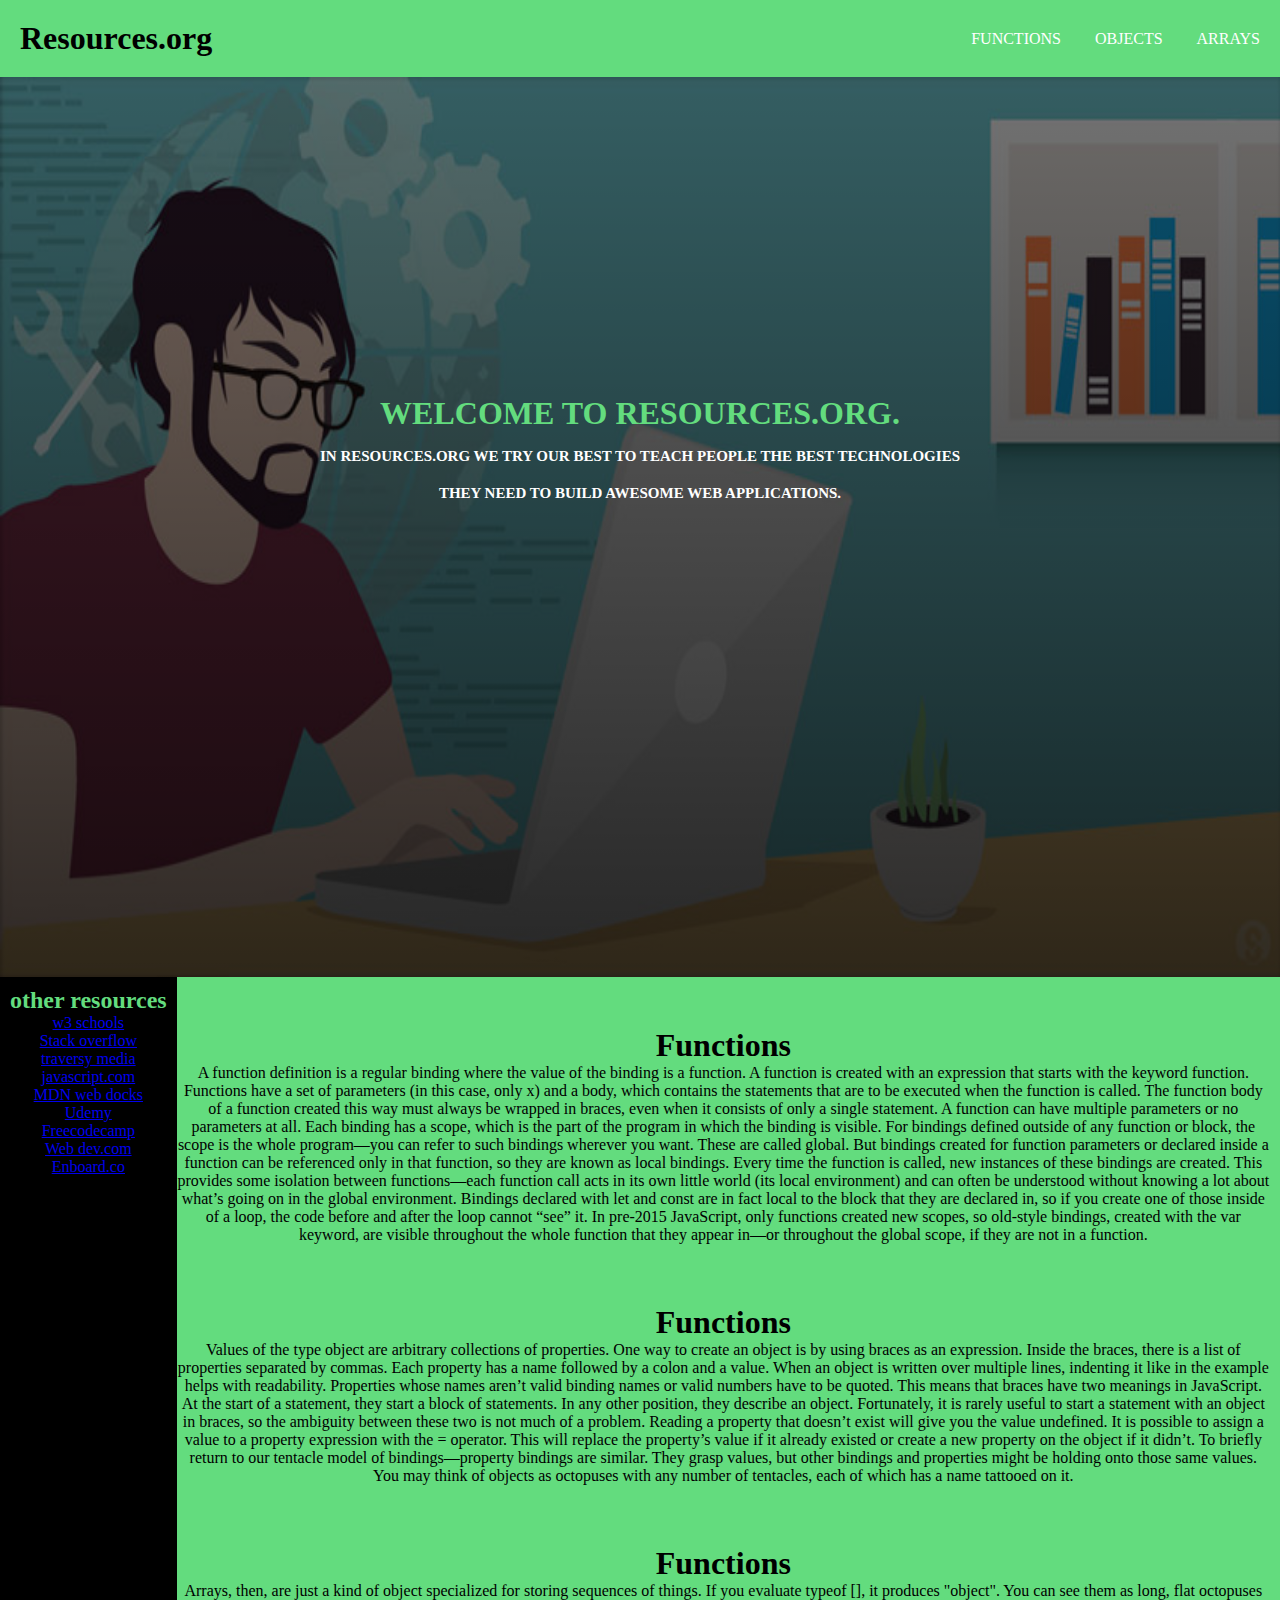
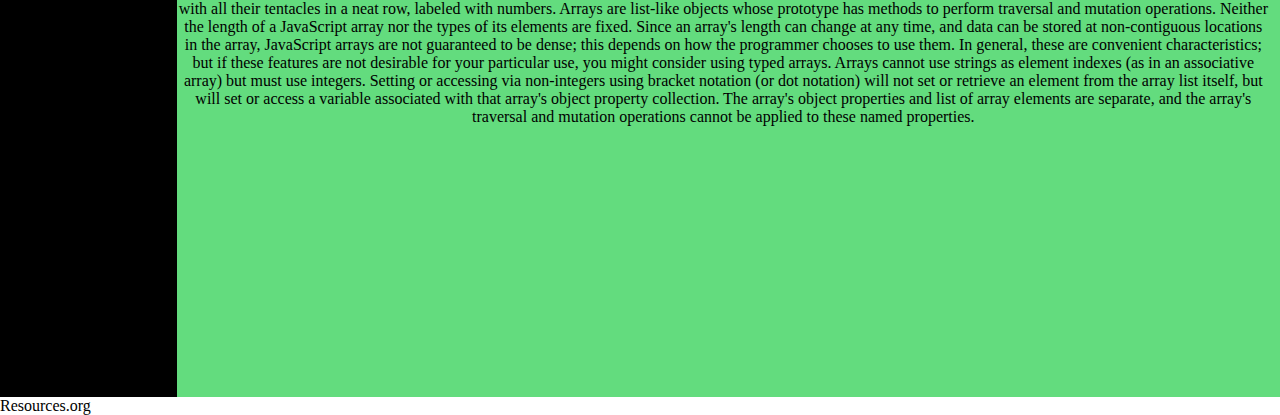
==== index.html @ df8d9bb4 "tutorial webpage" ====
<!DOCTYPE html>
<html lang="en">
<head>
  <meta charset="UTF-8">
  <meta name="viewport" content="width=device-width, initial-scale=1.0">
  <meta http-equiv="X-UA-Compatible" content="ie=edge">
  <title>Resourse page</title>
  <link rel="stylesheet" href="https://use.fontawesome.com/releases/v5.6.3/css/all.css" integrity="sha384-UHRtZLI+pbxtHCWp1t77Bi1L4ZtiqrqD80Kn4Z8NTSRyMA2Fd33n5dQ8lWUE00s/" crossorigin="anonymous">
  <link rel="stylesheet" href="https://cdnjs.cloudflare.com/ajax/libs/animate.css/3.7.0/animate.min.css">
  <link rel="stylesheet" href="informative.css">
</head>
<body>

    <header class="clear-fix">
      <h1 class="header-logo animated lightSpeedIn">Resources.org</h1>
      <nav>
        <ul>
          <li><a href="#functions">functions</a></li>
          <li><a href="#objects">objects</a></li>
          <li><a href="#arrays">arrays</a></li>
        </ul>
      </nav>
    </header>
    
    <section class="about">
      <h1 class="about--heading">Welcome to resources.org.
      <br/>
      <span class="about--span">in resources.org we try our best to teach people the best technologies they need to build awesome web applications.</span></h1>
    </section>

    <div class="container">
      <article class="side--show">
        <h2 class="side--heading">other resources</h2>
          <ul>
            <li><a href="https://www.w3schools.com/" target="_blank">w3 schools</a></li>
            <li><a href="https://stackoverflow.com/" target="_blank">Stack overflow</a></li>
            <li><a href="https://www.traversymedia.com/" target="_blank">traversy media</a></li>
            <li><a href="https://www.javascript.com/" target="_blank">javascript.com</a></li>
            <li><a href="https://developer.mozilla.org/en-US/" target="_blank">MDN web docks</a></li>
            <li><a href="https://www.udemy.com/" target="_blank">Udemy</a></li>
            <li><a href="https://www.freecodecamp.org/" target="_blank">Freecodecamp</a></li>
            <li><a href="https://web.dev/" target="_blank">Web dev.com</a></li>
            <li><a href="https://enboard.co/frontend/" target="_blank">Enboard.co</a></li>
          </ul>
      </article>

      <section class="info">
      <div class="functions"> 
        <h1 class="functions--heading" id="functions">Functions</h1>
        <p class="functions--para">
            A function definition is a regular binding where the value of the binding is a function.
            A function is created with an expression that starts with the keyword function. Functions have a set of parameters (in this case, only x) and a body, which contains the statements that are to be executed when the function is called. The function body of a function created this way must always be wrapped in braces, even when it consists of only a single statement. A function can have multiple parameters or no parameters at all. 
            Each binding has a scope, which is the part of the program in which the binding is visible. For bindings defined outside of any function or block, the scope is the whole program—you can refer to such bindings wherever you want. These are called global. But bindings created for function parameters or declared inside a function can be referenced only in that function, so they are known as local bindings. Every time the function is called, new instances of these bindings are created. This provides some isolation between functions—each function call acts in its own little world (its local environment) and can often be understood without knowing a lot about what’s going on in the global environment. Bindings declared with let and const are in fact local to the block that they are declared in, so if you create one of those inside of a loop, the code before and after the loop cannot “see” it. In pre-2015 JavaScript, only functions created new scopes, so old-style bindings, created with the var keyword, are visible throughout the whole function that they appear in—or throughout the global scope, if they are not in a function.
        </p>
       </div> 

      <div class="objects"> 
        <h1 class="objects--heading" id="objects">Functions</h1>
        <p class="objects--para">
            Values of the type object are arbitrary collections of properties. One way to create an object is by using braces as an expression.
            Inside the braces, there is a list of properties separated by commas. Each property has a name followed by a colon and a value. When an object is written over multiple lines, indenting it like in the example helps with readability. Properties whose names aren’t valid binding names or valid numbers have to be quoted. This means that braces have two meanings in JavaScript. At the start of a statement, they start a block of statements. In any other position, they describe an object. Fortunately, it is rarely useful to start a statement with an object in braces, so the ambiguity between these two is not much of a problem.
            Reading a property that doesn’t exist will give you the value undefined. 
            It is possible to assign a value to a property expression with the = operator. This will replace the property’s value if it already existed or create a new property on the object if it didn’t.     
            To briefly return to our tentacle model of bindings—property bindings are similar. They grasp values, but other bindings and properties might be holding onto those same values. You may think of objects as octopuses with any number of tentacles, each of which has a name tattooed on it.     
        </p>
      </div>
        

      <div class="arrays"> 
        <h1 class="array--heading" id="arrays">Functions</h1>
        <p class="array--para">
            Arrays, then, are just a kind of object specialized for storing sequences of things. If you evaluate typeof [], it produces "object". You can see them as long, flat octopuses with all their tentacles in a neat row, labeled with numbers. Arrays are list-like objects whose prototype has methods to perform traversal and mutation operations. Neither the length of a JavaScript array nor the types of its elements are fixed. Since an array's length can change at any time, and data can be stored at non-contiguous locations in the array, JavaScript arrays are not guaranteed to be dense; this depends on how the programmer chooses to use them. In general, these are convenient characteristics; but if these features are not desirable for your particular use, you might consider using typed arrays.

            Arrays cannot use strings as element indexes (as in an associative array) but must use integers. Setting or accessing via non-integers using bracket notation (or dot notation) will not set or retrieve an element from the array list itself, but will set or access a variable associated with that array's object property collection. The array's object properties and list of array elements are separate, and the array's traversal and mutation operations cannot be applied to these named properties.
        </p>
       </div> 
      </section>
      </div>
      <footer class="footer clear-fix">
        <p class="footer--para">
           Resources.org <br>
          <a href=""><i class="fab fa-instagram"></i></a>
          <a href=""><i class="fab fa-twitter-square"></i></a>
          <a href=""><i class="fab fa-facebook"></i></a>
        </p>
      </footer>
</body>
</html>
---- informative.css ----
* {
  margin: 0;
  padding: 0;
}

body {
  text-align: center;
}

header {
  background-color: #63DC7E;
  width: 100%;
}

.header-logo, nav {
  padding: 20px;
}

.header-logo {
  float: left;
  color: #fff
}

.header-logo:hover {
  color: #000;
}

nav {
  float: right;
}

nav ul li{
  list-style: none;
  display: inline-block;
  padding-left: 30px;
  padding-top: 10px;
}

.clear-fix {
  content: '';
  display: table;
  clear: both;
}

nav ul li a {
  color: #fff;
  text-decoration: none;
  text-transform: uppercase;
}

nav ul li a:hover {
  color: #000;
  border-bottom: 3px solid #000;
}

.about {
  background: linear-gradient( rgba(0, 0, 0, 0.5), rgba(0, 0, 0, 0.8)), url('MS1.jpg');
  background-repeat: no-repeat;
  width: 100vw;
  height: 100vh;
  background-size: 100% 100%;
  opacity: 10;
}

.about--heading {
  color: #63DC7E;
  margin: 0;
  text-transform: uppercase;
  position: absolute;
  top: 50%;
  left: 50%;
  -ms-transform: translate(-50%, -50%);
  transform: translate(-50%, -50%);
}

.about--span {
  color: #fff;
  font-size: 15px;
}

.side--show {
  float:left;
  padding: 10px;
  /* margin: auto; */
  height: 1000px;
  background-color: black;
  color: #63DC7E;
}

.container {
  margin: auto;
  text-align: center;
  float: right;
  /* width: 80%; */
  background-color: #63DC7E;
}

.functions, .objects, .arrays {
  padding: 50px 10px 10px 10px;
}
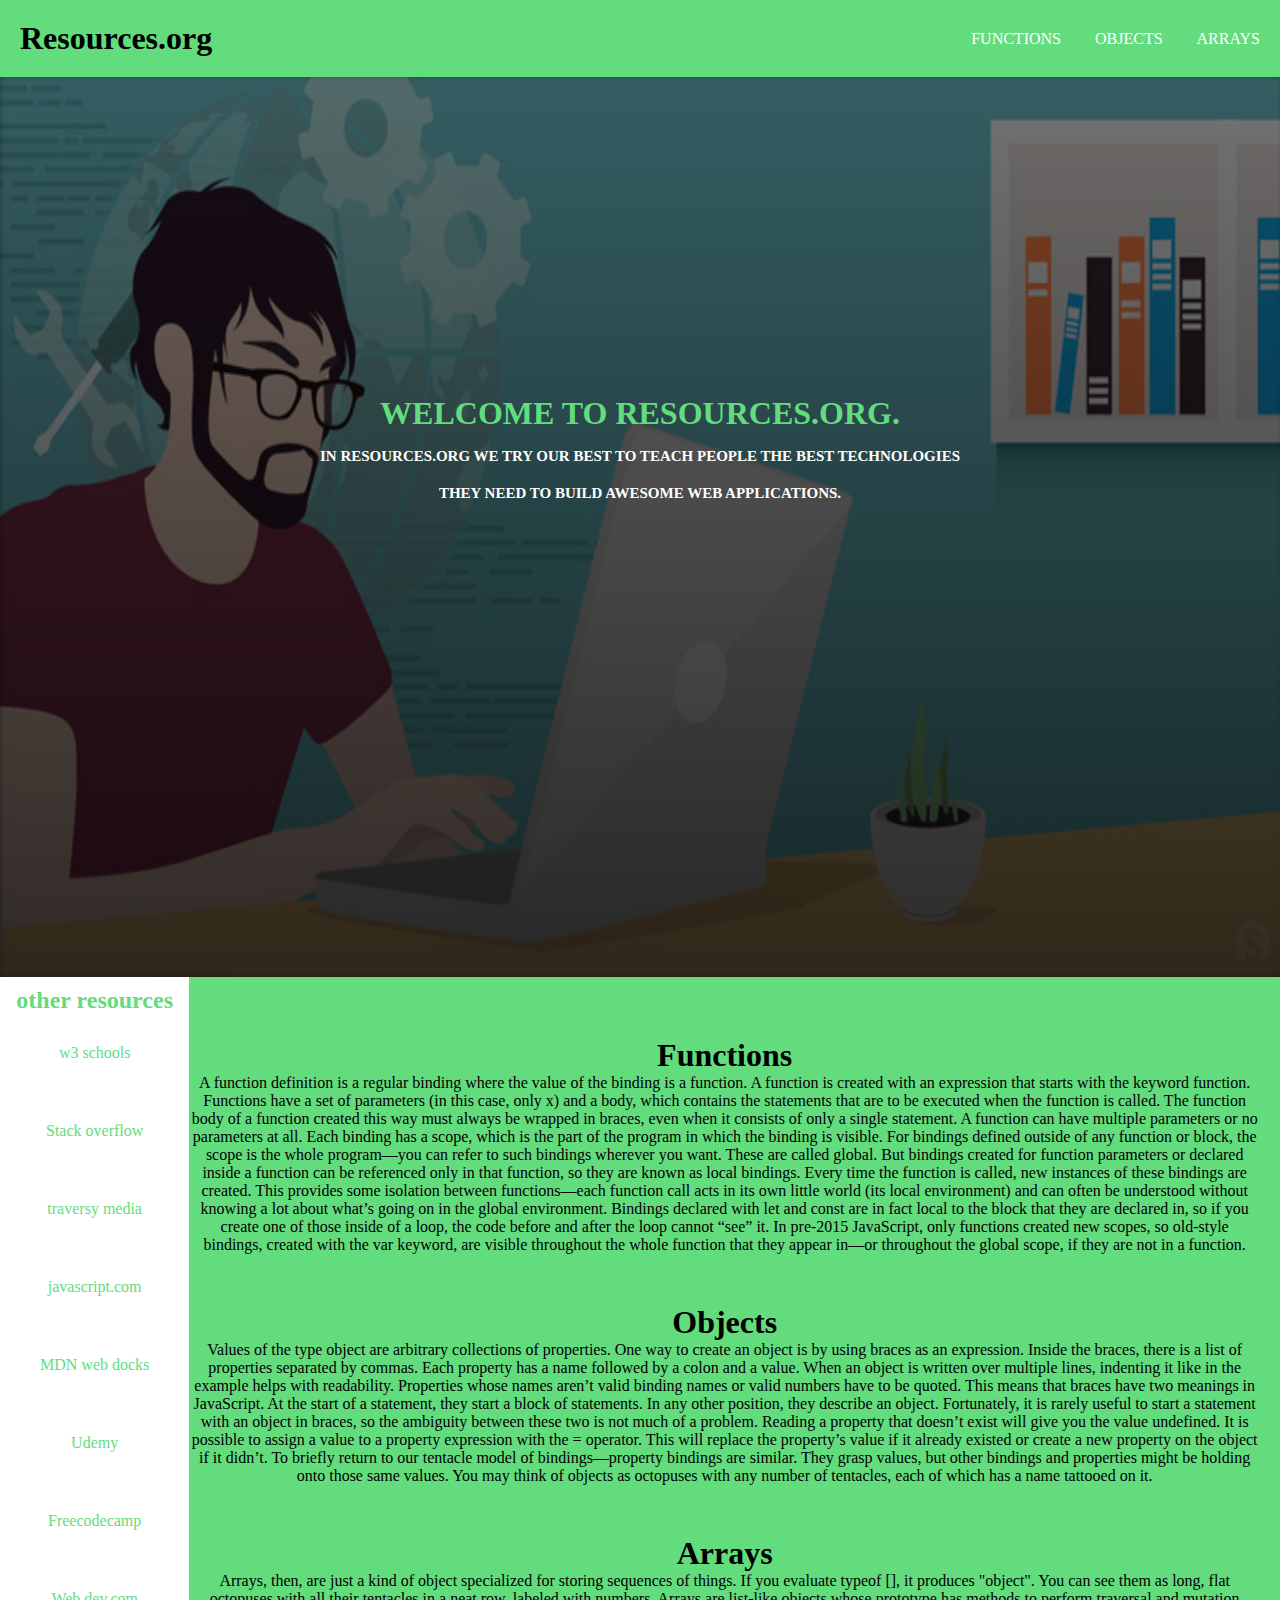
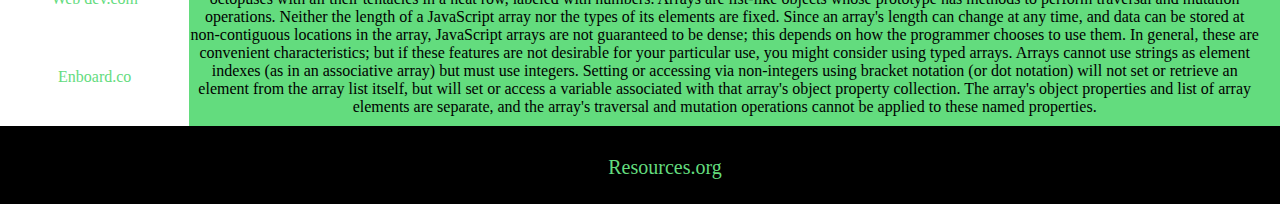
==== commit f22f1adb: "heading update" ====
--- a/index.html
+++ b/index.html
@@ -7,7 +7,7 @@
   <title>Resourse page</title>
   <link rel="stylesheet" href="https://use.fontawesome.com/releases/v5.6.3/css/all.css" integrity="sha384-UHRtZLI+pbxtHCWp1t77Bi1L4ZtiqrqD80Kn4Z8NTSRyMA2Fd33n5dQ8lWUE00s/" crossorigin="anonymous">
   <link rel="stylesheet" href="https://cdnjs.cloudflare.com/ajax/libs/animate.css/3.7.0/animate.min.css">
-  <link rel="stylesheet" href="informative.css">
+  <link rel="stylesheet" href="index.css">
 </head>
 <body>
 
@@ -55,7 +55,7 @@
        </div> 
 
       <div class="objects"> 
-        <h1 class="objects--heading" id="objects">Functions</h1>
+        <h1 class="objects--heading" id="objects">Objects</h1>
         <p class="objects--para">
             Values of the type object are arbitrary collections of properties. One way to create an object is by using braces as an expression.
             Inside the braces, there is a list of properties separated by commas. Each property has a name followed by a colon and a value. When an object is written over multiple lines, indenting it like in the example helps with readability. Properties whose names aren’t valid binding names or valid numbers have to be quoted. This means that braces have two meanings in JavaScript. At the start of a statement, they start a block of statements. In any other position, they describe an object. Fortunately, it is rarely useful to start a statement with an object in braces, so the ambiguity between these two is not much of a problem.
@@ -67,7 +67,7 @@
         
 
       <div class="arrays"> 
-        <h1 class="array--heading" id="arrays">Functions</h1>
+        <h1 class="array--heading" id="arrays">Arrays</h1>
         <p class="array--para">
             Arrays, then, are just a kind of object specialized for storing sequences of things. If you evaluate typeof [], it produces "object". You can see them as long, flat octopuses with all their tentacles in a neat row, labeled with numbers. Arrays are list-like objects whose prototype has methods to perform traversal and mutation operations. Neither the length of a JavaScript array nor the types of its elements are fixed. Since an array's length can change at any time, and data can be stored at non-contiguous locations in the array, JavaScript arrays are not guaranteed to be dense; this depends on how the programmer chooses to use them. In general, these are convenient characteristics; but if these features are not desirable for your particular use, you might consider using typed arrays.
 
--- a/index.css
+++ b/index.css
@@ -0,0 +1,148 @@
+* {
+  margin: 0;
+  padding: 0;
+}
+
+body {
+  text-align: center;
+  margin: auto;
+  /* - */
+  overflow-x: hidden;
+}
+
+header {
+  background-color: #63DC7E;
+  width: 100%;
+}
+
+.header-logo, nav {
+  padding: 20px;
+  animation-duration: 3s;
+  animation-delay: 0s;
+}
+
+.header-logo {
+  float: left;
+  color: #fff
+}
+
+.header-logo:hover {
+  color: #000;
+}
+
+nav {
+  float: right;
+}
+
+nav ul li{
+  list-style: none;
+  display: inline-block;
+  padding-left: 30px;
+  padding-top: 10px;
+}
+
+.clear-fix {
+  content: '';
+  display: table;
+  clear: both;
+}
+
+nav ul li a {
+  color: #fff;
+  text-decoration: none;
+  text-transform: uppercase;
+}
+
+nav ul li a:hover {
+  color: #000;
+  border-bottom: 3px solid #000;
+ 
+}
+
+.about {
+  background: linear-gradient( rgba(0, 0, 0, 0.5), rgba(0, 0, 0, 0.8)), url('MS1.jpg');
+  background-repeat: no-repeat;
+  width: 100vw;
+  height: 100vh;
+  background-size: 100% 100%;
+  opacity: 10;
+}
+
+.about--heading {
+  color: #63DC7E;
+  margin: 0;
+  text-transform: uppercase;
+  position: absolute;
+  top: 50%;
+  left: 50%;
+  -ms-transform: translate(-50%, -50%);
+  transform: translate(-50%, -50%);
+}
+
+.about--span {
+  color: #fff;
+  font-size: 15px;
+}
+
+.side--show {
+  float:left;
+  padding: 10px;
+  margin: auto;
+  height: 100%;
+  overflow-y: hidden;
+  background-color:#fff;
+  color: #63DC7E;
+}
+
+article > ul li {
+  padding: 30px;
+}
+
+article > ul li a {
+  color: #63DC7E;
+  text-decoration: none;
+}
+
+article > ul li a:hover {
+  color: #000;
+  text-decoration: none;
+}
+
+.info {
+  padding: 10px;
+}
+
+.container {
+  /* margin: auto; */
+  text-align: center;
+  float: right;
+  height: 100%;
+  background-color: #63DC7E;
+}
+
+.functions, .objects, .arrays {
+  padding: 50px 10px 0 10px;
+}
+
+
+footer {
+  width: 100%;
+  padding: 25px;
+  background-color: #000;
+  color: #63DC7E;
+}
+
+.footer--para {
+  padding-top: 5px;
+  font-size: 20px;
+}
+
+.footer > p > a {
+  color: #63DC7E;
+  font-size: 30px;
+}
+
+.footer > p > a:hover {
+  color: #fff;
+  font-size: 30px;
+}